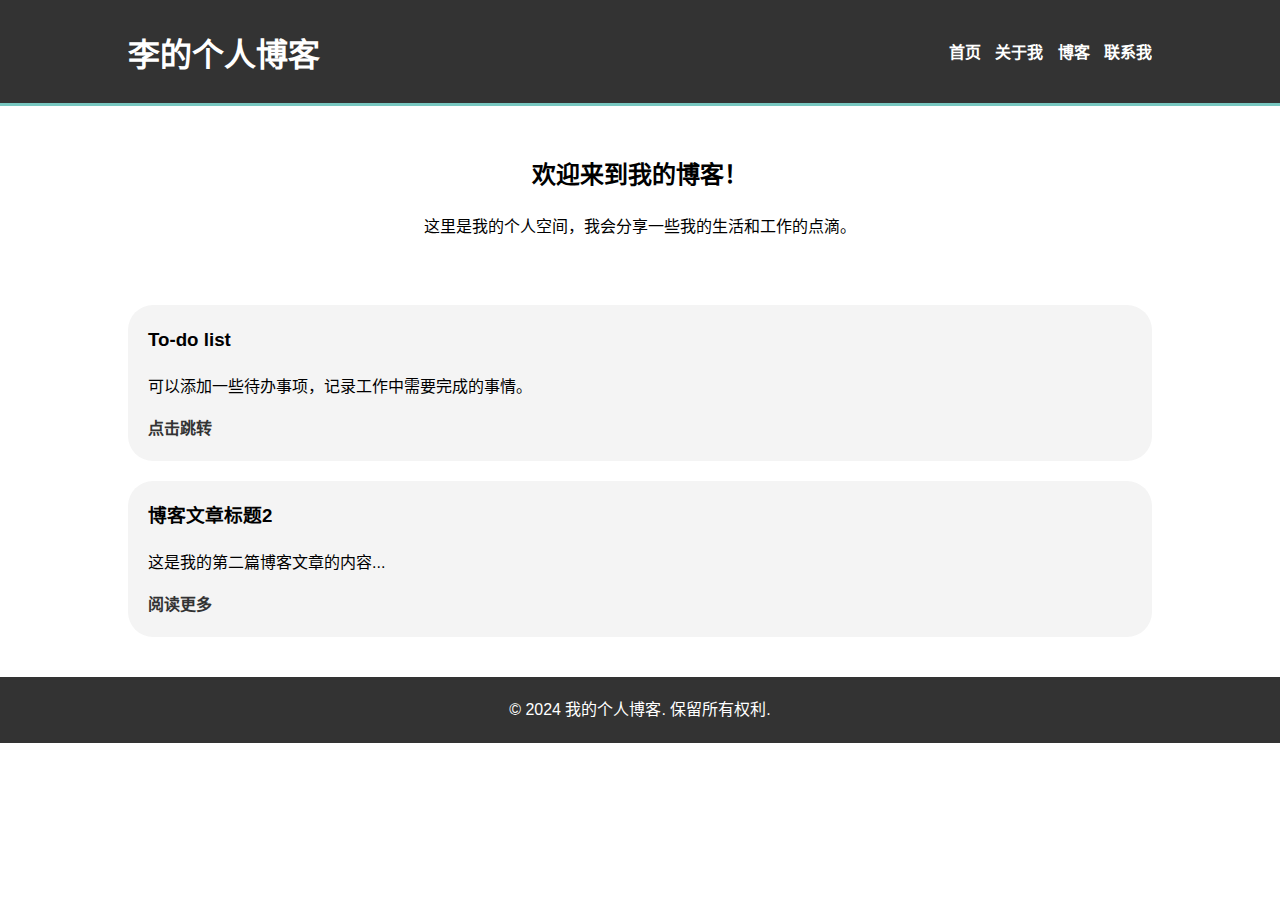
==== index.html @ 47d00be8 "07.14" ====
<!DOCTYPE html>
<html lang="zh-CN">
<head>
    <meta charset="UTF-8">
    <meta name="viewport" content="width=device-width, initial-scale=1.0">
    <title>my_blog</title>
    <link rel="stylesheet" href="./css/styles.css">
</head>
<body>
    <header>
        <div class="container"> 
            <h1>李的个人博客</h1>
            <nav>
                <ul>
                    <li><a href="#">首页</a></li>
                    <li><a href="#">关于我</a></li>
                    <li><a href="#">博客</a></li>
                    <li><a href="#">联系我</a></li>
                </ul>
            </nav>
        </div>
    </header>
    <main>
        <div class="container">
            <section class="intro">
                <h2>欢迎来到我的博客！</h2>
                <p>这里是我的个人空间，我会分享一些我的生活和工作的点滴。</p>
            </section>
            <section class="posts">
                <article class="post">
                    <h3>To-do list</h3>
                    <p>可以添加一些待办事项，记录工作中需要完成的事情。</p>
                    <a href="./todolist.html">点击跳转</a>
                </article>
                <article class="post">
                    <h3>博客文章标题2</h3>
                    <p>这是我的第二篇博客文章的内容...</p>
                    <a href="#">阅读更多</a>
                </article>
            </section>
        </div>
    </main>
    <footer>
        <div class="container">
            <p>&copy; 2024 我的个人博客. 保留所有权利.</p>
        </div>
    </footer>
</body>
</html>
---- css/styles.css ----
/* styles.css */
body {
    font-family: Arial, sans-serif;
    line-height: 1.6;
    margin: 0;
    padding: 0;
}

.container {
    width: 80%;
    margin: auto;
    overflow: hidden;
}

header {
    background: #333;
    color: #fff;
    padding-top: 30px;
    min-height: 70px;
    border-bottom: #77c7c0 3px solid;
}

header h1 {
    float: left;
    margin-top: 0;
}

header nav {
    float: right;
    margin-top: 10px;
}

header ul {
    margin: 0;
    padding: 0;
    list-style: none;
}

header ul li {
    display: inline;
    margin-left: 10px;
}

header ul li a {
    color: #fff;
    text-decoration: none;
    font-weight: bold;
}

.intro {
    text-align: center;
    padding: 30px 0;
}

.posts {
    margin-top: 20px;
}

.post {
    background: #f4f4f4;
    padding: 20px;
    margin-bottom: 20px;
    border-radius: 25px;
}

.post h3 {
    margin-top: 0;
}

.post a {
    color: #333;
    text-decoration: none;
    font-weight: bold;
}

footer {
    background: #333;
    color: #fff;
    text-align: center;
    padding: 20px 0;
    margin-top: 20px;
}

footer p {
    margin: 0;
}

a:hover{
    color: #c0c0c0;
}
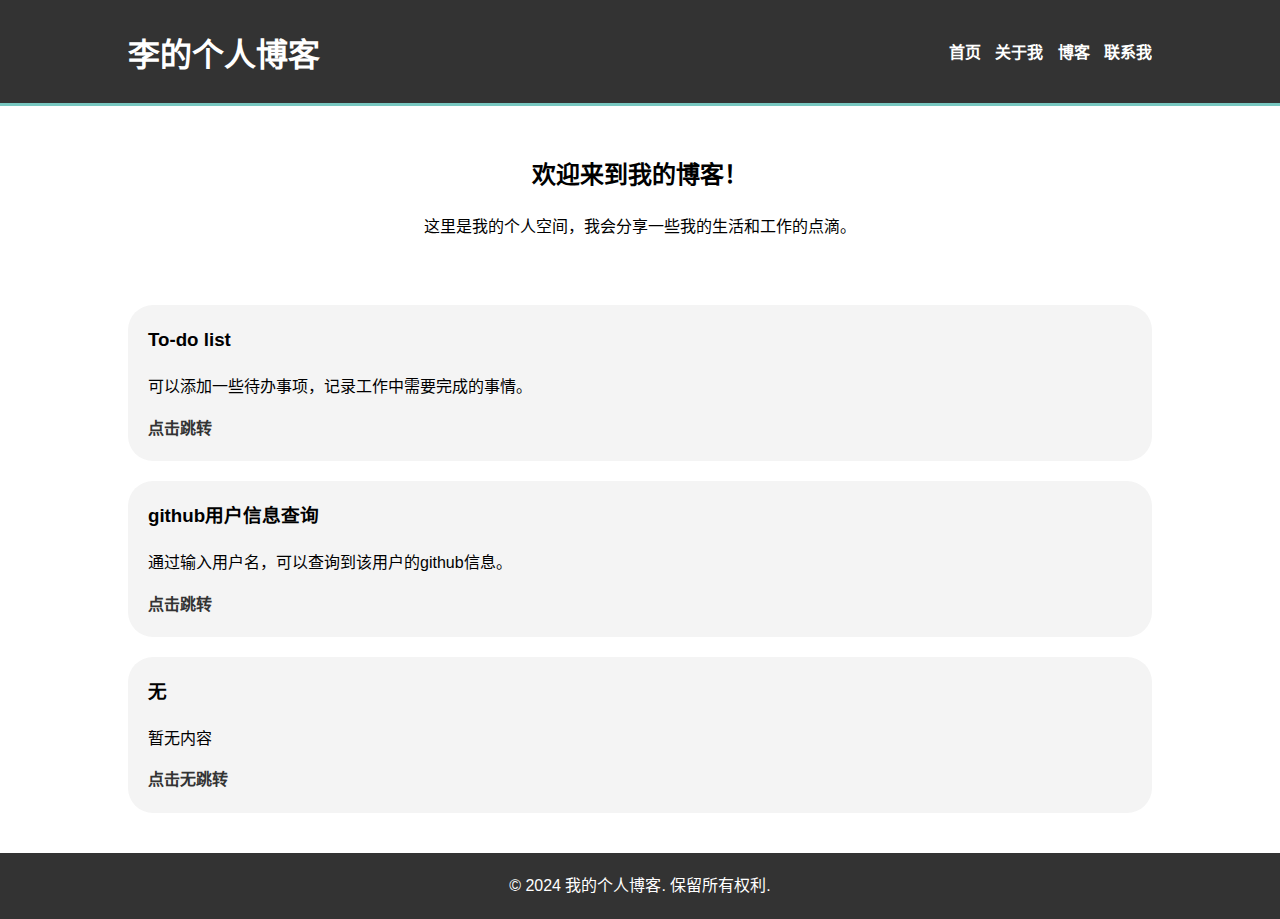
==== commit f20b8a2d: "07.15" ====
--- a/index.html
+++ b/index.html
@@ -33,9 +33,14 @@
                     <a href="./todolist.html">点击跳转</a>
                 </article>
                 <article class="post">
-                    <h3>博客文章标题2</h3>
-                    <p>这是我的第二篇博客文章的内容...</p>
-                    <a href="#">阅读更多</a>
+                    <h3>github用户信息查询</h3>
+                    <p>通过输入用户名，可以查询到该用户的github信息。</p>
+                    <a href="./github-search.html">点击跳转</a>
+                </article>
+                <article class="post">
+                    <h3>无</h3>
+                    <p>暂无内容</p>
+                    <a href="#">点击无跳转</a>
                 </article>
             </section>
         </div>
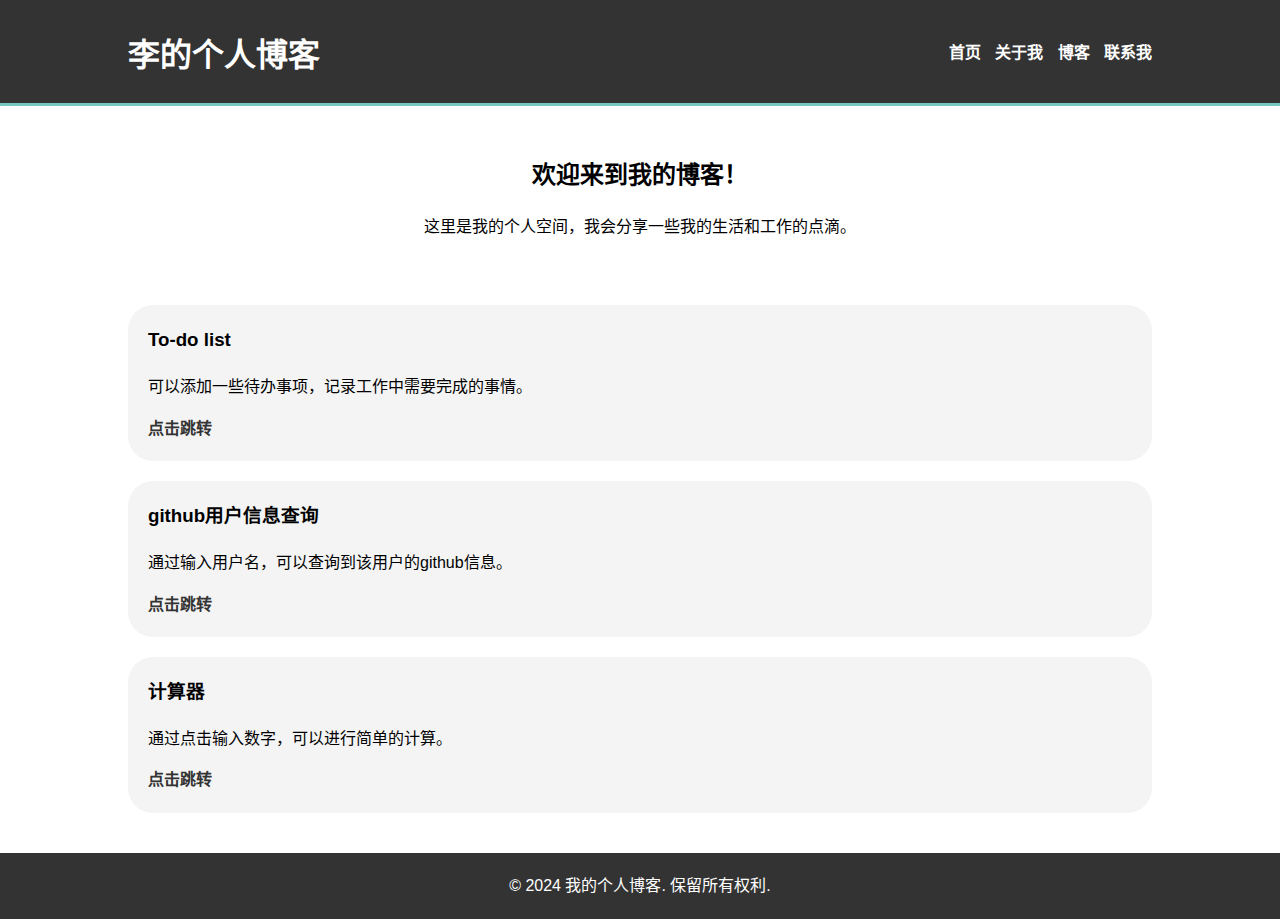
==== commit 5a284de6: "0716" ====
--- a/index.html
+++ b/index.html
@@ -38,9 +38,9 @@
                     <a href="./github-search.html">点击跳转</a>
                 </article>
                 <article class="post">
-                    <h3>无</h3>
-                    <p>暂无内容</p>
-                    <a href="#">点击无跳转</a>
+                    <h3>计算器</h3>
+                    <p>通过点击输入数字，可以进行简单的计算。</p>
+                    <a href="./ccl.html">点击跳转</a>
                 </article>
             </section>
         </div>
